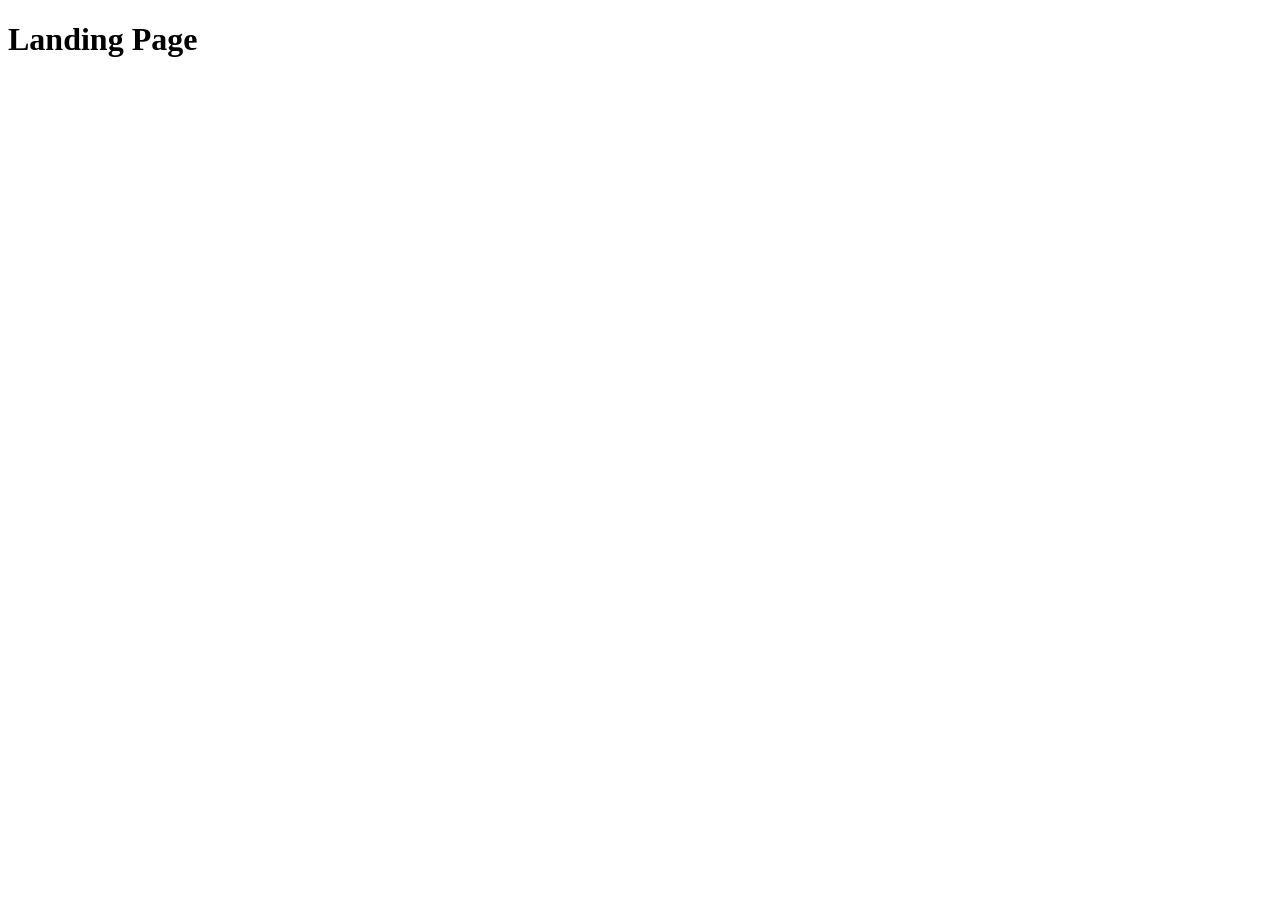
==== src/index.html @ f7d67c59 "Initial commit" ====
<!DOCTYPE html>
<html lang="en">
  <head>
    <meta charset="UTF-8">
    <meta name="viewport" content="width=device-width, initial-scale=1.0">
    <title>Miami</title>
    <link rel="stylesheet" href="./styles/main.scss">
    <script src="scripts/main.js" defer></script>
  </head>
  <body>
    <h1>Landing Page</h1>
  </body>
</html>
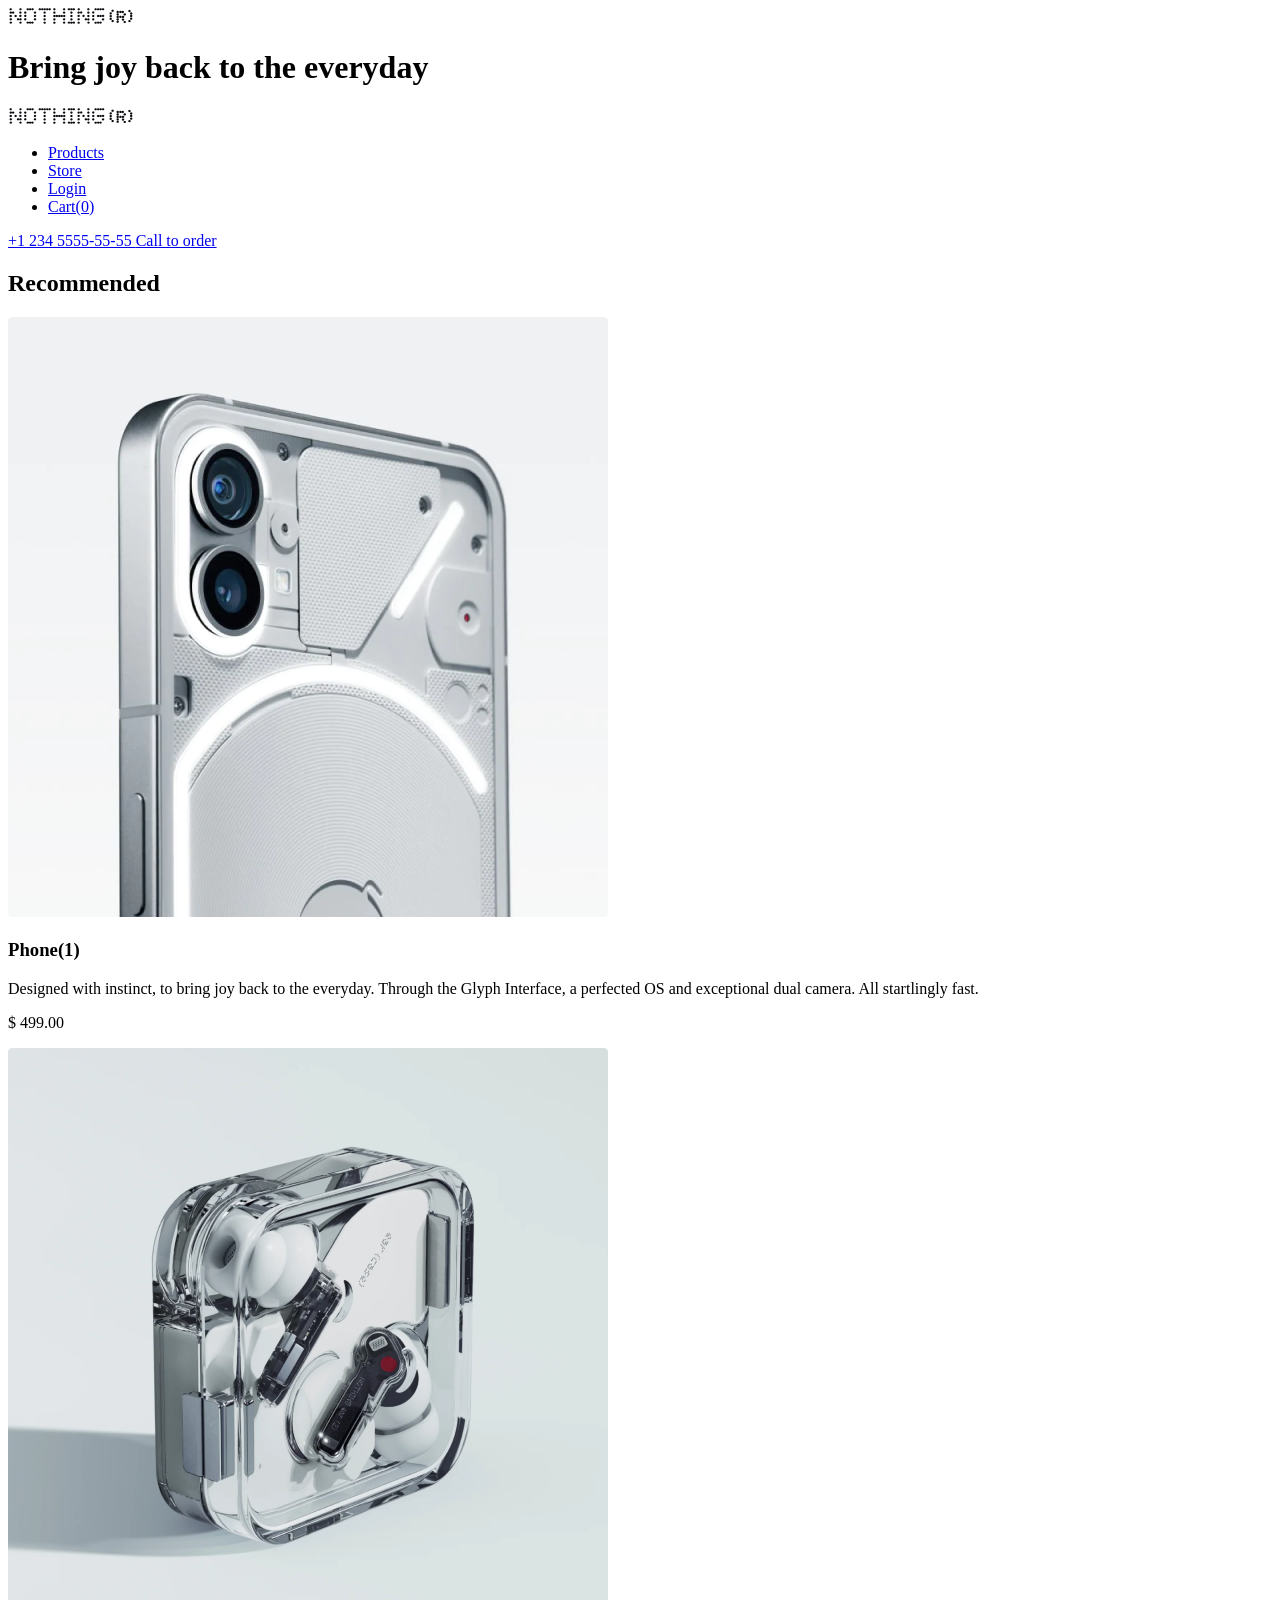
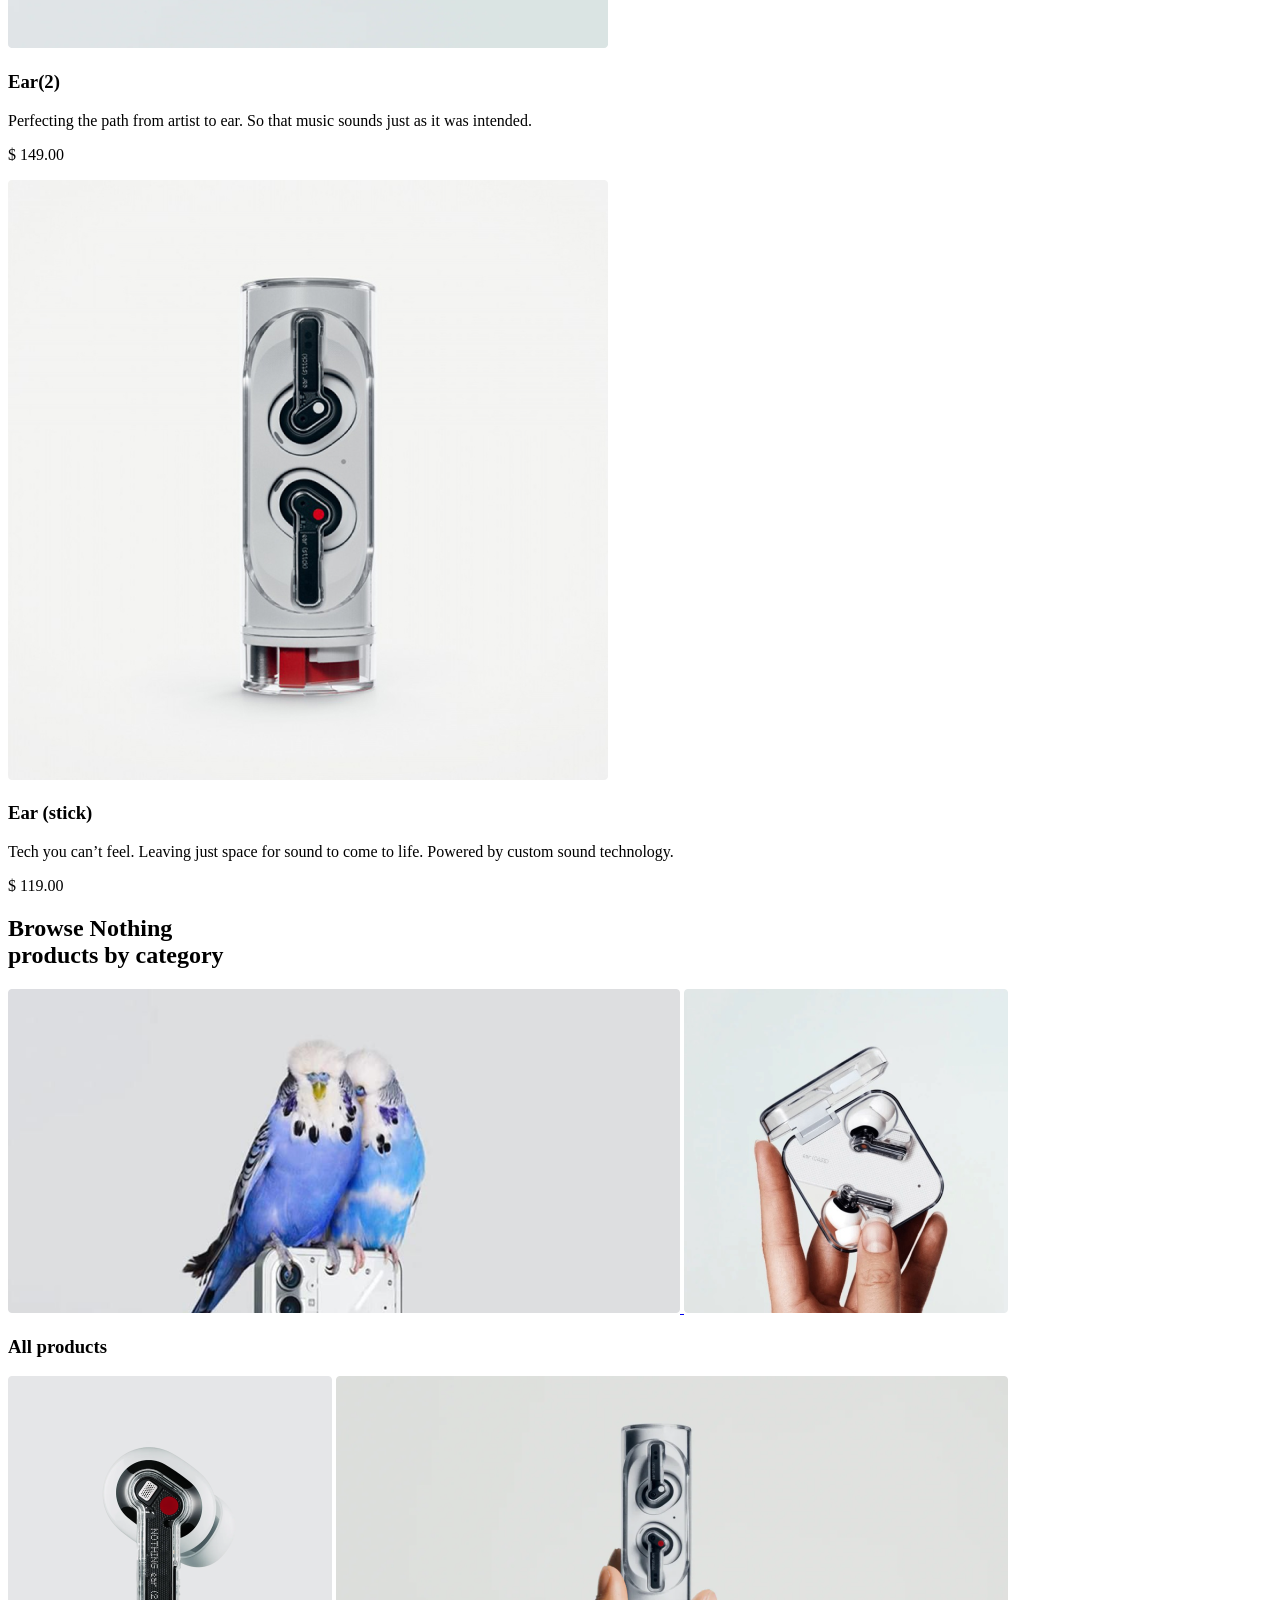
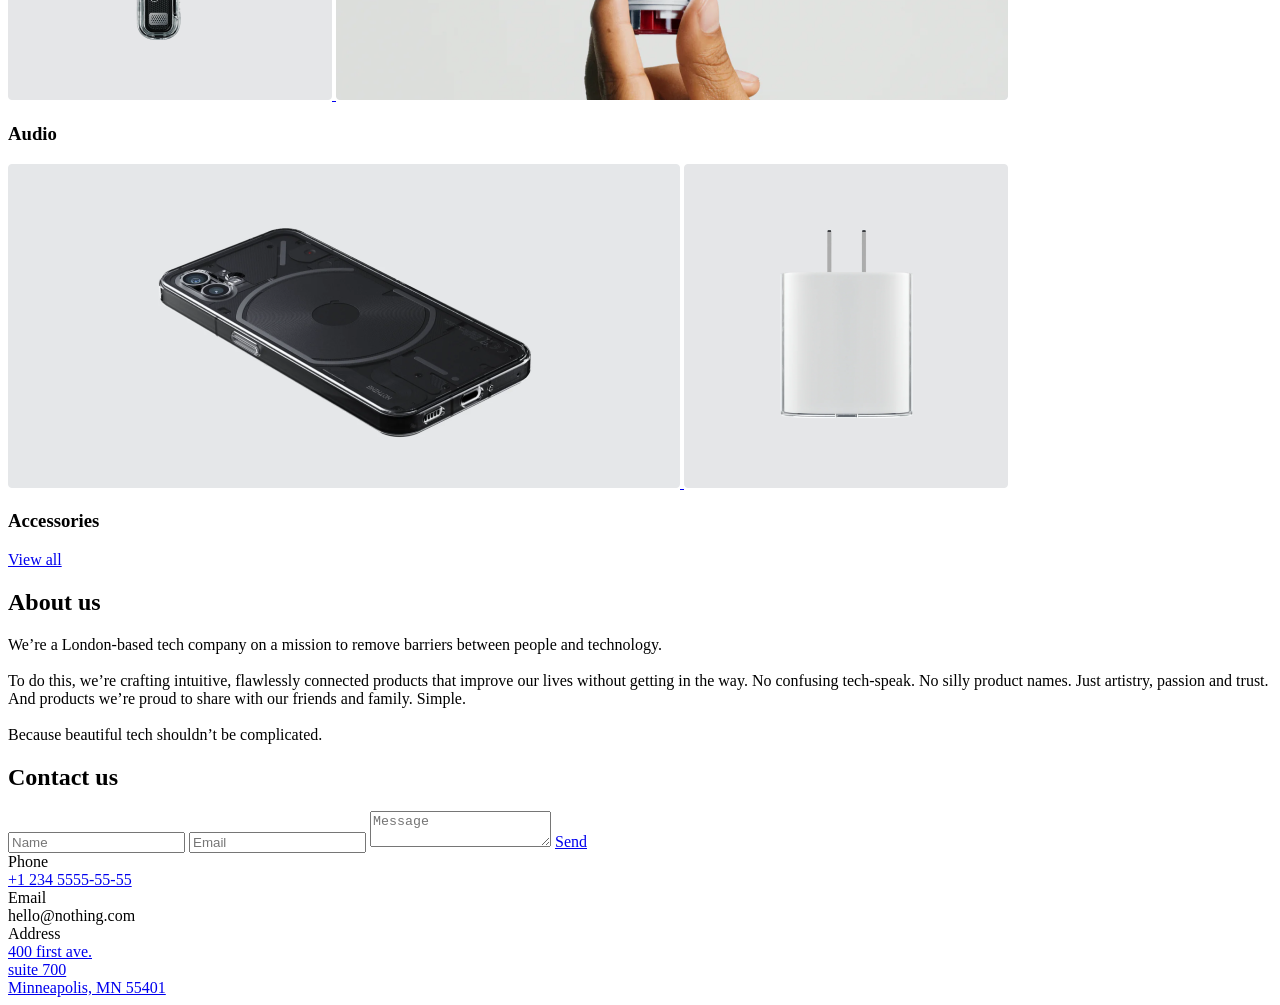
==== commit bacd9c00: "create bose-landing" ====
--- a/src/index.html
+++ b/src/index.html
@@ -1,13 +1,370 @@
-<!DOCTYPE html>
-<html lang="en">
+<!doctype html>
+<html
+  class="page"
+  lang="en"
+>
   <head>
-    <meta charset="UTF-8">
-    <meta name="viewport" content="width=device-width, initial-scale=1.0">
-    <title>Miami</title>
-    <link rel="stylesheet" href="./styles/main.scss">
-    <script src="scripts/main.js" defer></script>
+    <meta charset="UTF-8" />
+    <meta
+      name="viewport"
+      content="width=device-width, initial-scale=1.0"
+    />
+    <title>BOSE New Version</title>
+    <link
+      rel="preconnect"
+      href="https://fonts.googleapis.com"
+    />
+    <link
+      rel="preconnect"
+      href="https://fonts.gstatic.com"
+      crossorigin
+    />
+    <link
+      href="https://fonts.googleapis.com/css2?family=Space+Grotesk:wght@700&family=Space+Mono&display=swap"
+      rel="stylesheet"
+    />
+    <link
+      rel="stylesheet"
+      href="styles/style.scss"
+    />
+    <script
+      src="scripts/main.js"
+      defer
+    ></script>
   </head>
-  <body>
-    <h1>Landing Page</h1>
+  <body class="page__body">
+    <header class="header">
+      <div class="container">
+        <div class="header__content">
+          <div class="top-bar">
+            <a
+              href="#"
+              class="top-bar__logo"
+            >
+              <img
+                src="images/header-logo.png"
+                alt="BOSE logo"
+              />
+            </a>
+
+            <div class="top-bar__icons">
+              <a
+                href="#"
+                class="icon icon--phone"
+              ></a>
+              <a
+                href="#menu"
+                class="icon icon--menu"
+              ></a>
+            </div>
+          </div>
+
+          <div class="header__bottom">
+            <h1 class="header__title">Bring joy back to the everyday</h1>
+          </div>
+        </div>
+      </div>
+    </header>
+
+    <aside
+      class="page__menu menu"
+      id="menu"
+    >
+      <div class="container">
+        <div class="top-bar menu__top">
+          <a
+            href="#"
+            class="top-bar__logo"
+          >
+            <img
+              src="images/header-logo.png"
+              alt="BOSE logo"
+            />
+          </a>
+
+          <a
+            href="#"
+            class="icon icon--close"
+          ></a>
+        </div>
+        <div class="menu__bottom">
+          <nav class="nav menu__nav">
+            <ul class="nav__list">
+              <li class="nav__item">
+                <a
+                  class="nav__link"
+                  href="#recommended"
+                >
+                  Products
+                </a>
+              </li>
+              <li class="nav__item">
+                <a
+                  class="nav__link"
+                  href="#categories"
+                >
+                  Store
+                </a>
+              </li>
+              <li class="nav__item">
+                <a
+                  class="nav__link"
+                  href="#"
+                >
+                  Login
+                </a>
+              </li>
+              <li class="nav__item">
+                <a
+                  class="nav__link"
+                  href="#"
+                >
+                  Cart(0)
+                </a>
+              </li>
+            </ul>
+          </nav>
+          <a
+            href="tel:+1 234 5555-55-55"
+            class="menu__phone-number"
+          >
+            +1 234 5555-55-55
+          </a>
+          <a
+            href="tel:+1 234 5555-55-55"
+            class="menu__call-to-order"
+          >
+            Call to order
+          </a>
+        </div>
+      </div>
+    </aside>
+    <main class="main">
+      <div class="main__content">
+        <section
+          class="recommended"
+          id="recommended"
+        >
+          <div class="container">
+            <h2 class="section-title">Recommended</h2>
+            <div class="recommended__products">
+              <article class="product recommended__product">
+                <img
+                  src="images/Phone.png"
+                  alt="Phone"
+                  class="product__photo"
+                />
+                <h3 class="product__name">Phone(1)</h3>
+                <p class="product__title">
+                  Designed with instinct, to bring joy back to the everyday.
+                  Through the Glyph Interface, a perfected OS and exceptional
+                  dual camera. All startlingly fast.
+                </p>
+                <p class="product__price">$ 499.00</p>
+              </article>
+
+              <article class="product recommended__product">
+                <img
+                  src="images/Ear.png"
+                  alt="Ear"
+                  class="product__photo"
+                />
+                <h3 class="product__name">Ear(2)</h3>
+                <p class="product__title">
+                  Perfecting the path from artist to ear. So that music sounds
+                  just as it was intended.
+                </p>
+                <p class="product__price">$ 149.00</p>
+              </article>
+
+              <article class="product recommended__product">
+                <img
+                  src="images/Ear-stick.png"
+                  alt="Phone"
+                  class="product__photo"
+                />
+                <h3 class="product__name">Ear (stick)</h3>
+                <p class="product__title">
+                  Tech you can’t feel. Leaving just space for sound to come to
+                  life. Powered by custom sound technology.
+                </p>
+                <p class="product__price">$ 119.00</p>
+              </article>
+            </div>
+          </div>
+        </section>
+        <section
+          class="categories"
+          id="categories"
+        >
+          <div class="container">
+            <h2 class="section-title">
+              Browse Nothing
+              <br />
+              products by category
+            </h2>
+            <div class="categories__wrapper">
+              <article class="category">
+                <div class="category__photos">
+                  <a
+                    href="#"
+                    class="category__link category__link--wide"
+                  >
+                    <img
+                      class="category__photo"
+                      src="images/category-bird.png"
+                      alt="bird"
+                    />
+                  </a>
+                  <a
+                    href="#"
+                    class="category__link category__link--square"
+                  >
+                    <img
+                      class="category__photo"
+                      src="images/category-pods.png"
+                      alt="pods"
+                    />
+                  </a>
+                </div>
+                <h3 class="category__title">All products</h3>
+              </article>
+              <article class="category">
+                <div class="category__photos">
+                  <a
+                    href="#"
+                    class="category__link category__link--square"
+                  >
+                    <img
+                      class="category__photo"
+                      src="images/category-pod.png"
+                      alt="Pod"
+                    />
+                  </a>
+                  <a
+                    href="#"
+                    class="category__link category__link--wide"
+                  >
+                    <img
+                      class="category__photo"
+                      src="images/category-pods-2.png"
+                      alt="Pods2"
+                    />
+                  </a>
+                </div>
+                <h3 class="category__title">Audio</h3>
+              </article>
+              <article class="category">
+                <div class="category__photos">
+                  <a
+                    href="#"
+                    class="category__link category__link--wide"
+                  >
+                    <img
+                      class="category__photo"
+                      src="images/category-tel.png"
+                      alt="."
+                    />
+                  </a>
+                  <a
+                    href="#"
+                    class="category__link category__link--square"
+                  >
+                    <img
+                      class="category__photo"
+                      src="images/category-bl.png"
+                      alt="."
+                    />
+                  </a>
+                </div>
+                <h3 class="category__title">Accessories</h3>
+              </article>
+            </div>
+            <a
+              class="category__button"
+              href="#"
+            >
+              View all
+            </a>
+          </div>
+          <div class="category__bg-photo"></div>
+        </section>
+
+        <section
+          class="about container"
+          id="about"
+        >
+          <h2 class="about__title section-title">About us</h2>
+          <p class="about__content">
+            We’re a London-based tech company on a mission to remove barriers
+            between people and technology.
+            <br />
+            <br />
+            To do this, we’re crafting intuitive, flawlessly connected products
+            that improve our lives without getting in the way. No confusing
+            tech-speak. No silly product names. Just artistry, passion and
+            trust. And products we’re proud to share with our friends and
+            family. Simple.
+            <br />
+            <br />
+            Because beautiful tech shouldn’t be complicated.
+          </p>
+        </section>
+        <section class="contacts container">
+          <h2 class="contacts__title section-title">Contact us</h2>
+          <div class="contacts__form">
+            <input
+              type="text"
+              class="contacts__input contacts__input-name"
+              placeholder="Name"
+            />
+            <input
+              type="email"
+              class="contacts__input contacts__input-email"
+              placeholder="Email"
+            />
+            <textarea
+              class="contacts__input contacts__input-textarea"
+              placeholder="Message"
+            ></textarea>
+
+            <a
+              href="#"
+              class="contacts__button"
+            >
+              Send
+            </a>
+          </div>
+          <div class="contacts__cont">
+            <div class="contacts__cont-title">Phone</div>
+            <a
+              href="tel:+1 234 5555-55-55"
+              class="contacts__cont-subtitle"
+            >
+              +1 234 5555-55-55
+            </a>
+            <div class="contacts__cont-title">Email</div>
+            <a class="contacts__cont-subtitle">hello@nothing.com</a>
+            <div
+              href=""
+              class="contacts__cont-title"
+            >
+              Address
+            </div>
+            <a
+              href="https://maps.app.goo.gl/ExptDHF6XNTPPi5L7"
+              class="contacts__cont-subtitle"
+            >
+              400 first ave.
+              <br />
+              suite 700
+              <br />
+              Minneapolis, MN 55401
+            </a>
+          </div>
+        </section>
+      </div>
+    </main>
+    <footer class="footer"></footer>
   </body>
 </html>
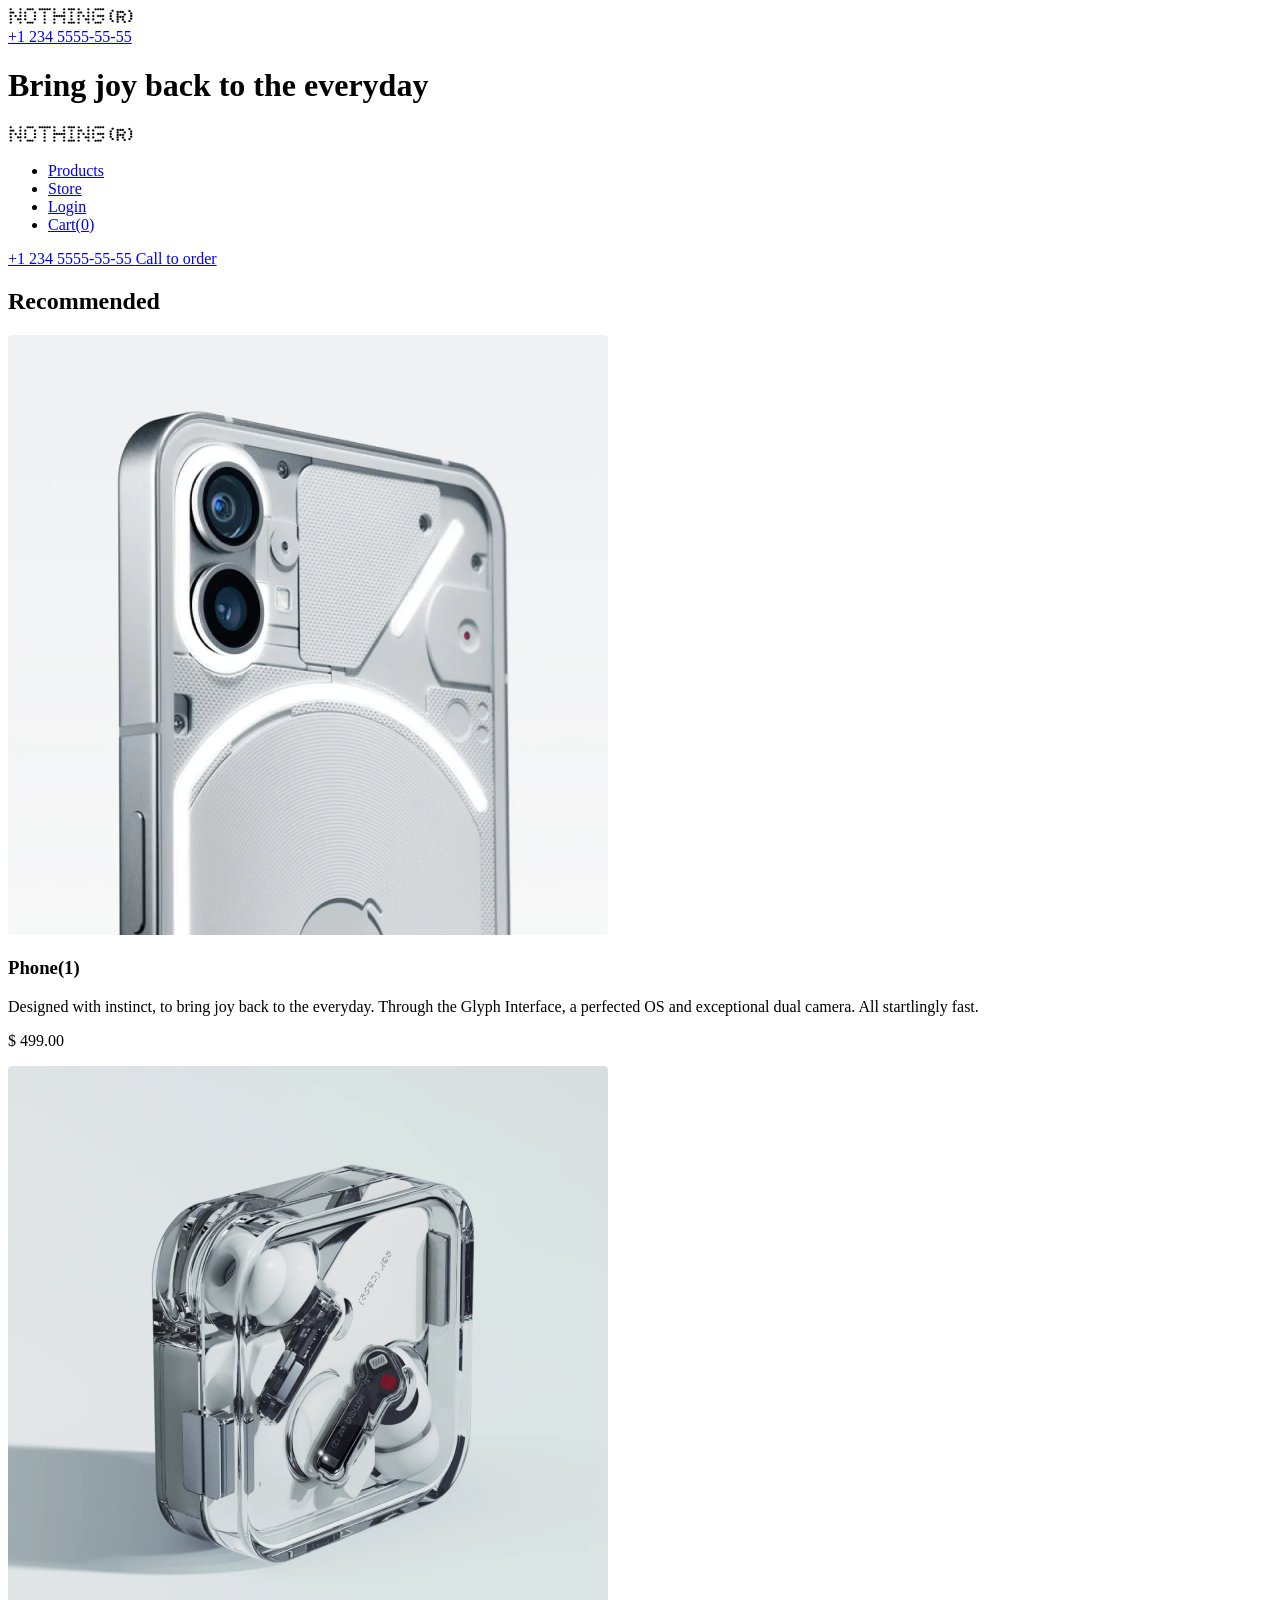
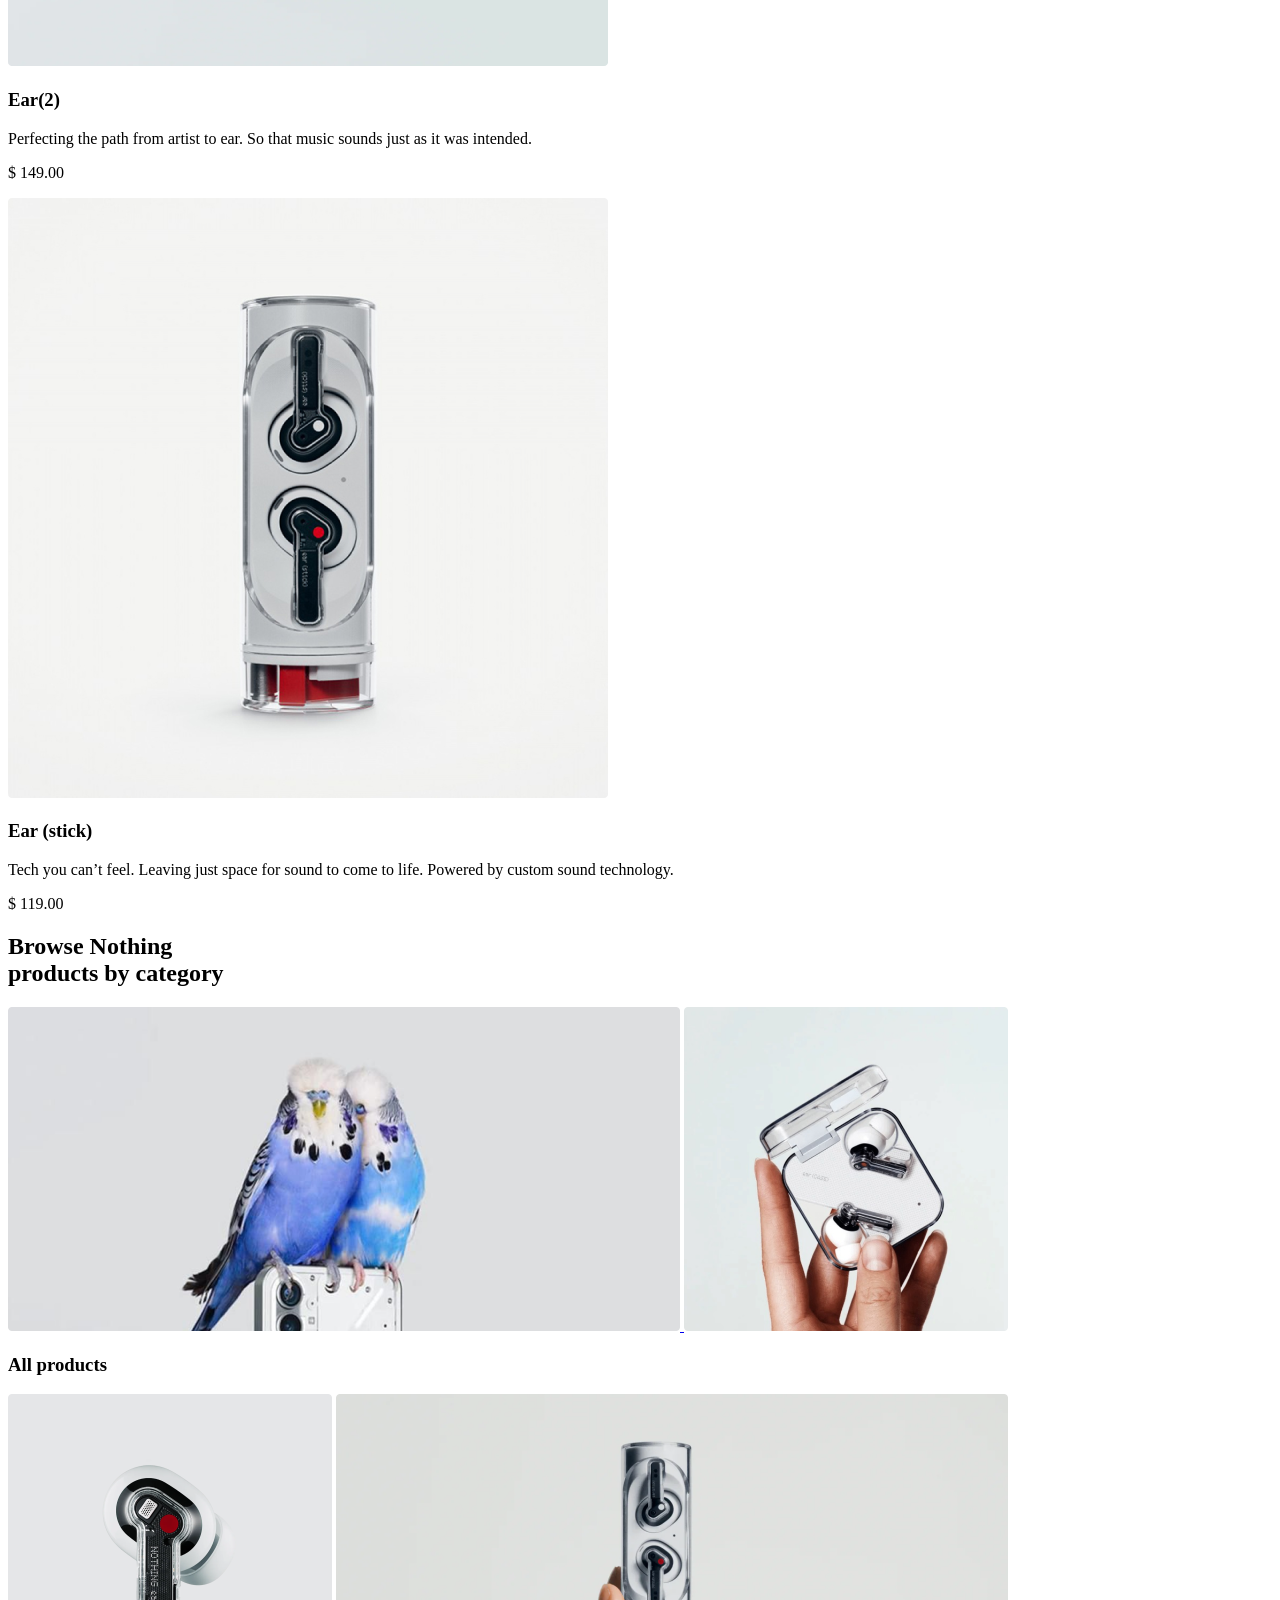
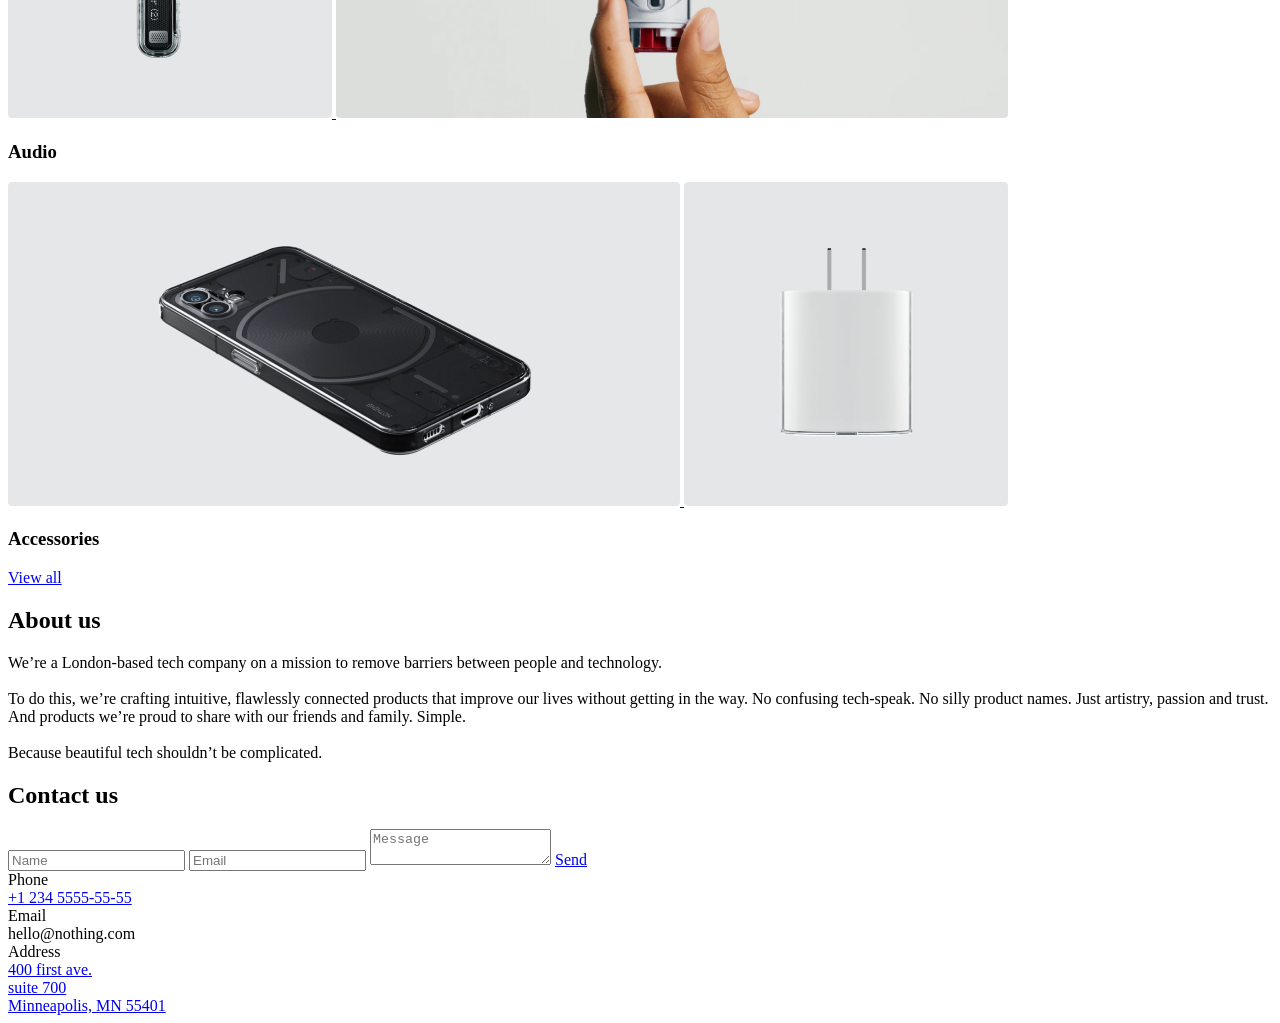
==== commit e3484804: "add solution" ====
--- a/src/index.html
+++ b/src/index.html
@@ -37,25 +37,13 @@
       <div class="container">
         <div class="header__content">
           <div class="top-bar">
-            <a
-              href="#"
-              class="top-bar__logo"
-            >
-              <img
-                src="images/header-logo.png"
-                alt="BOSE logo"
-              />
+            <a href="#" class="top-bar__logo">
+              <img src="images/header-logo.png" alt="BOSE logo"/>
             </a>
 
             <div class="top-bar__icons">
-              <a
-                href="#"
-                class="icon icon--phone"
-              ></a>
-              <a
-                href="#menu"
-                class="icon icon--menu"
-              ></a>
+              <a href="tel:+1 234 5555-55-55" class="icon icon--phone"><span class="phone-number">+1 234 5555-55-55</span></a>
+              <a href="#menu" class="icon icon--menu"></a>
             </div>
           </div>
 
@@ -338,20 +326,20 @@
           <div class="contacts__cont">
             <div class="contacts__cont-title">Phone</div>
             <a
+              target="_blank"
               href="tel:+1 234 5555-55-55"
               class="contacts__cont-subtitle"
             >
               +1 234 5555-55-55
             </a>
             <div class="contacts__cont-title">Email</div>
-            <a class="contacts__cont-subtitle">hello@nothing.com</a>
-            <div
-              href=""
-              class="contacts__cont-title"
-            >
+            <a
+              target="_blank"
+              class="contacts__cont-subtitle">hello@nothing.com</a><div class="contacts__cont-title">
               Address
             </div>
             <a
+              target="_blank"
               href="https://maps.app.goo.gl/ExptDHF6XNTPPi5L7"
               class="contacts__cont-subtitle"
             >
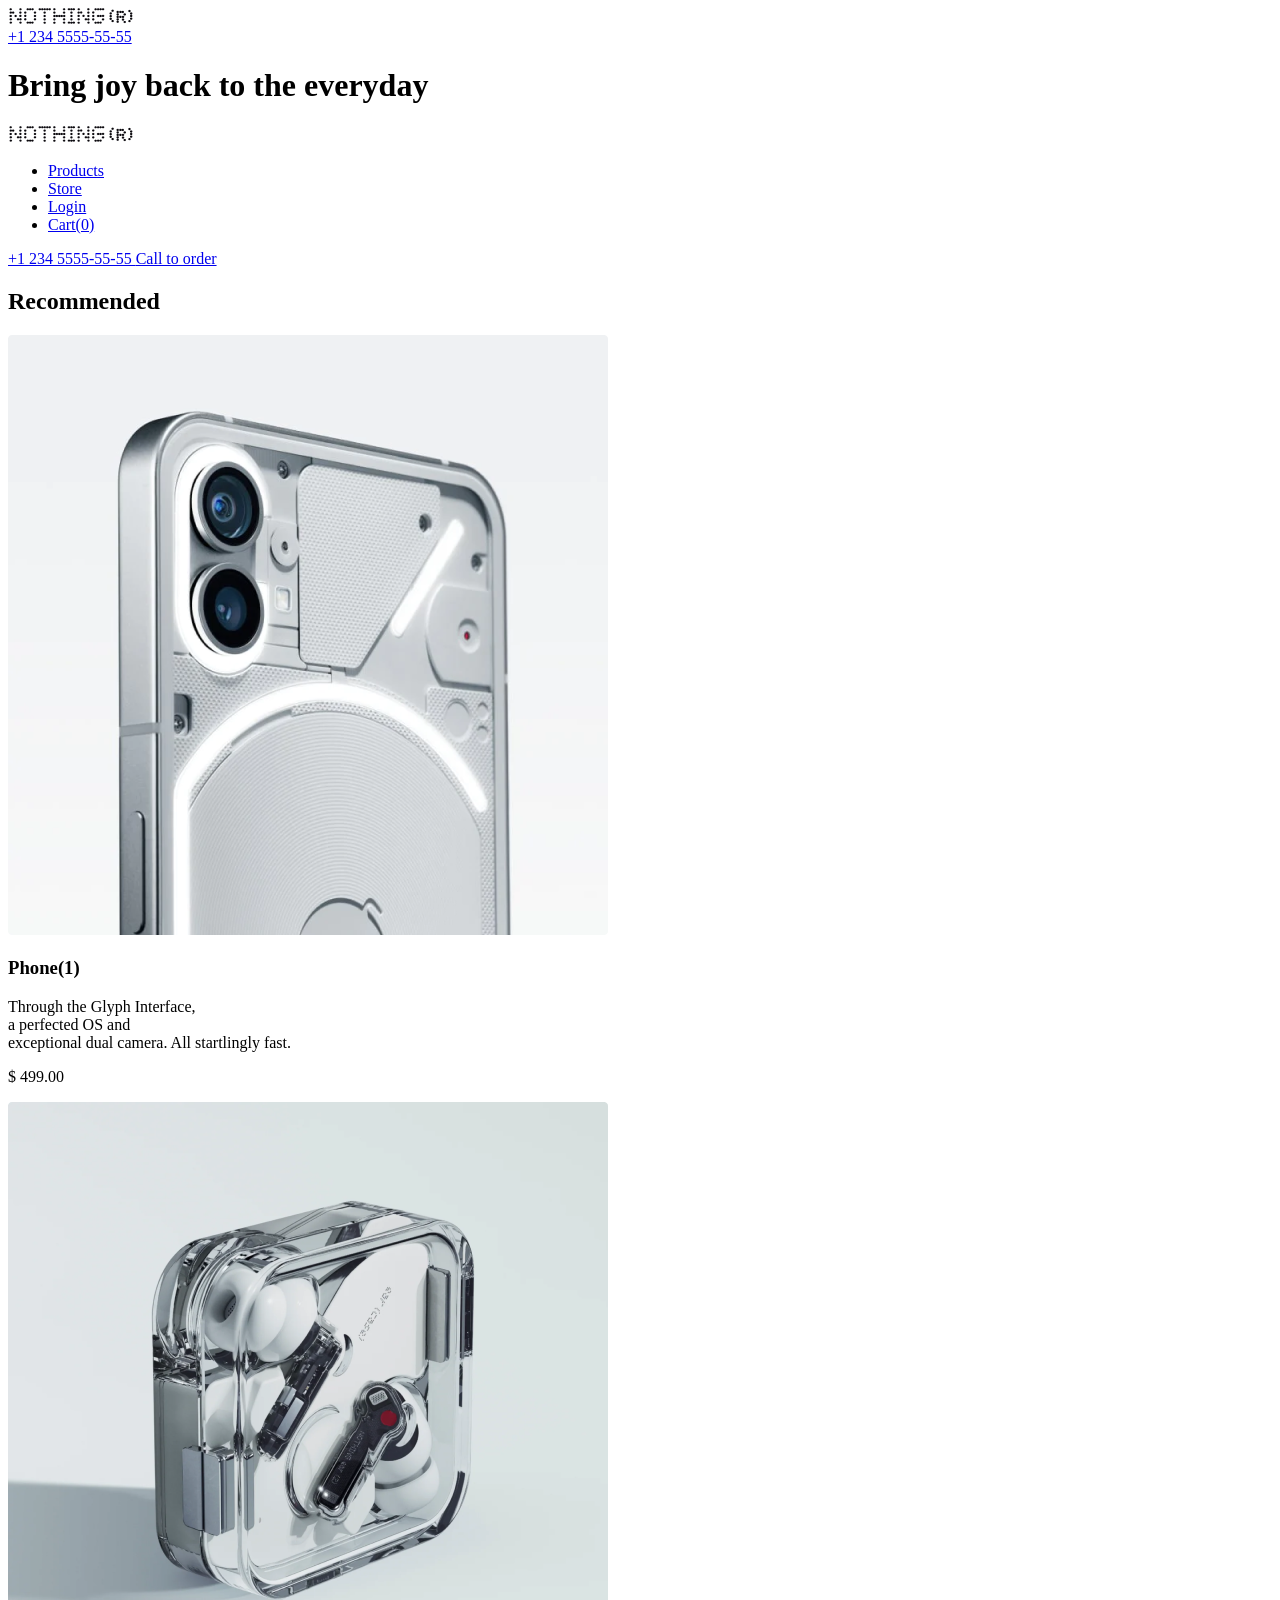
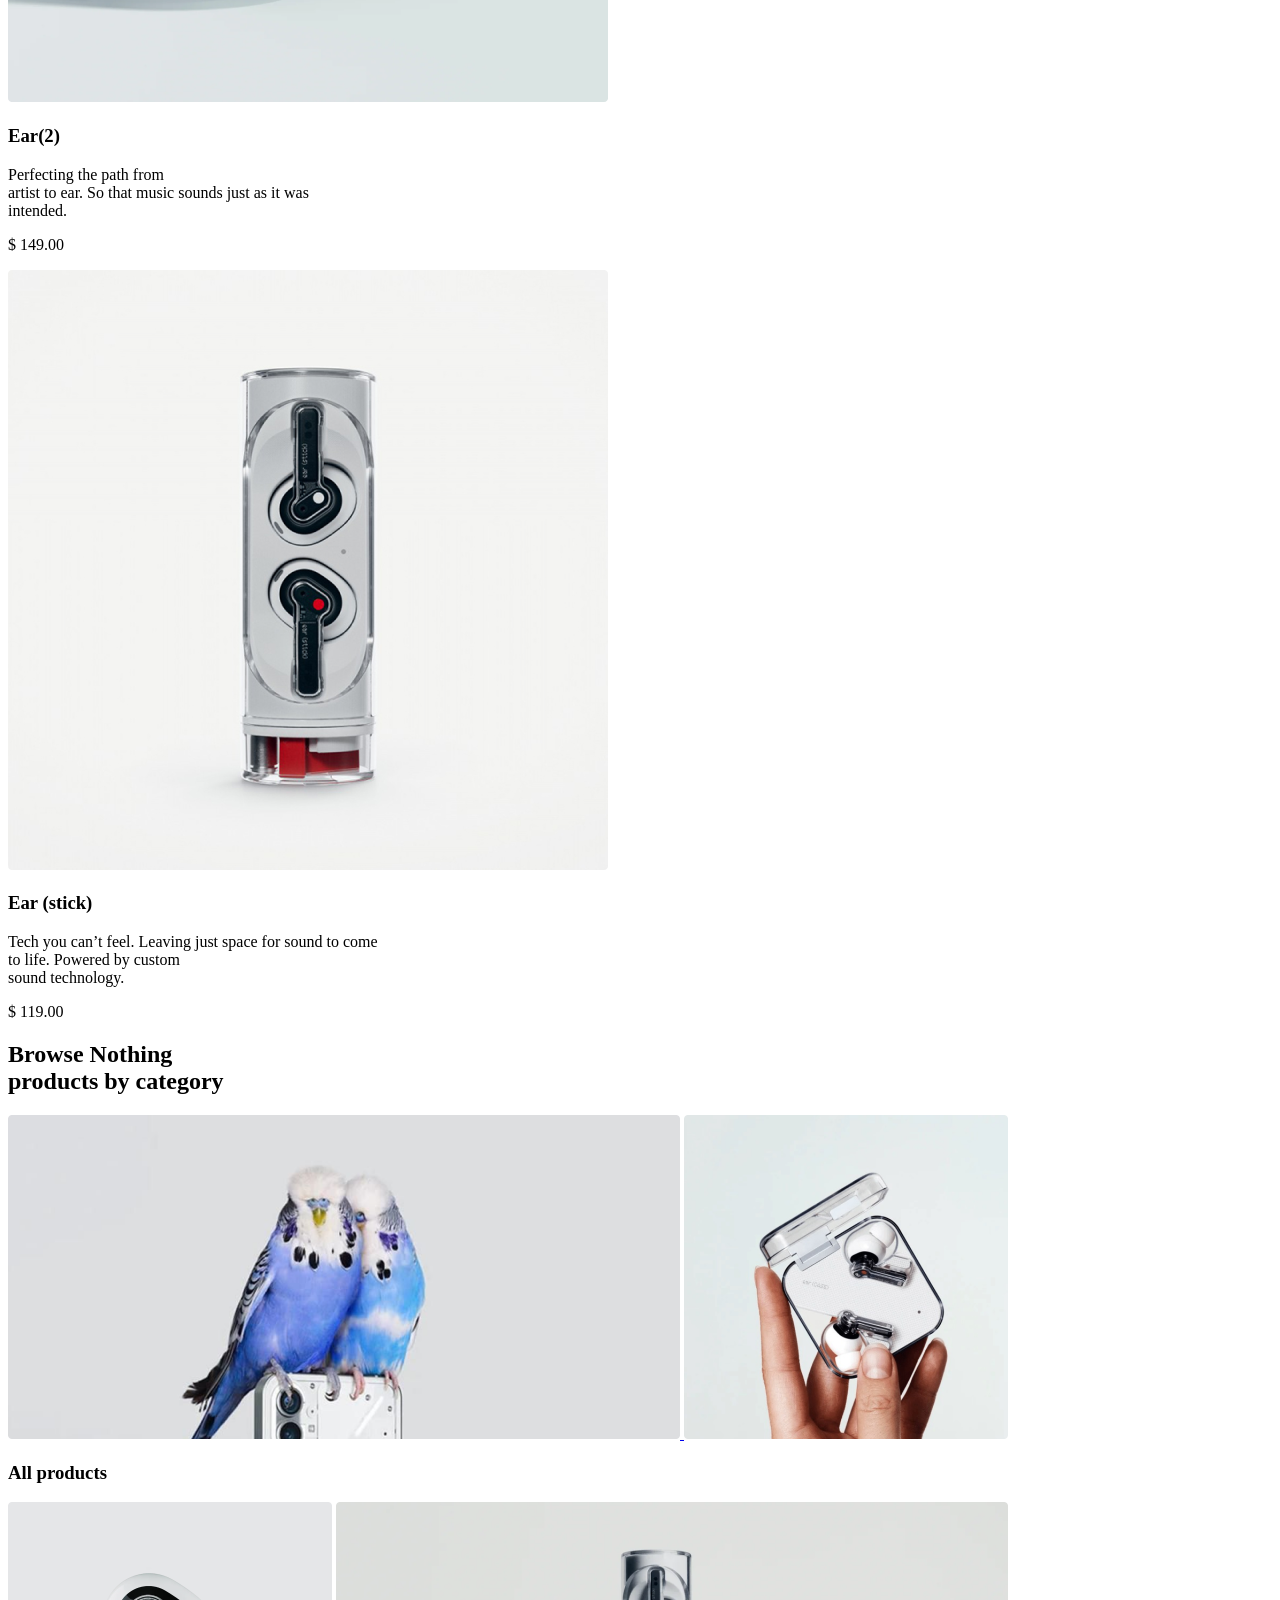
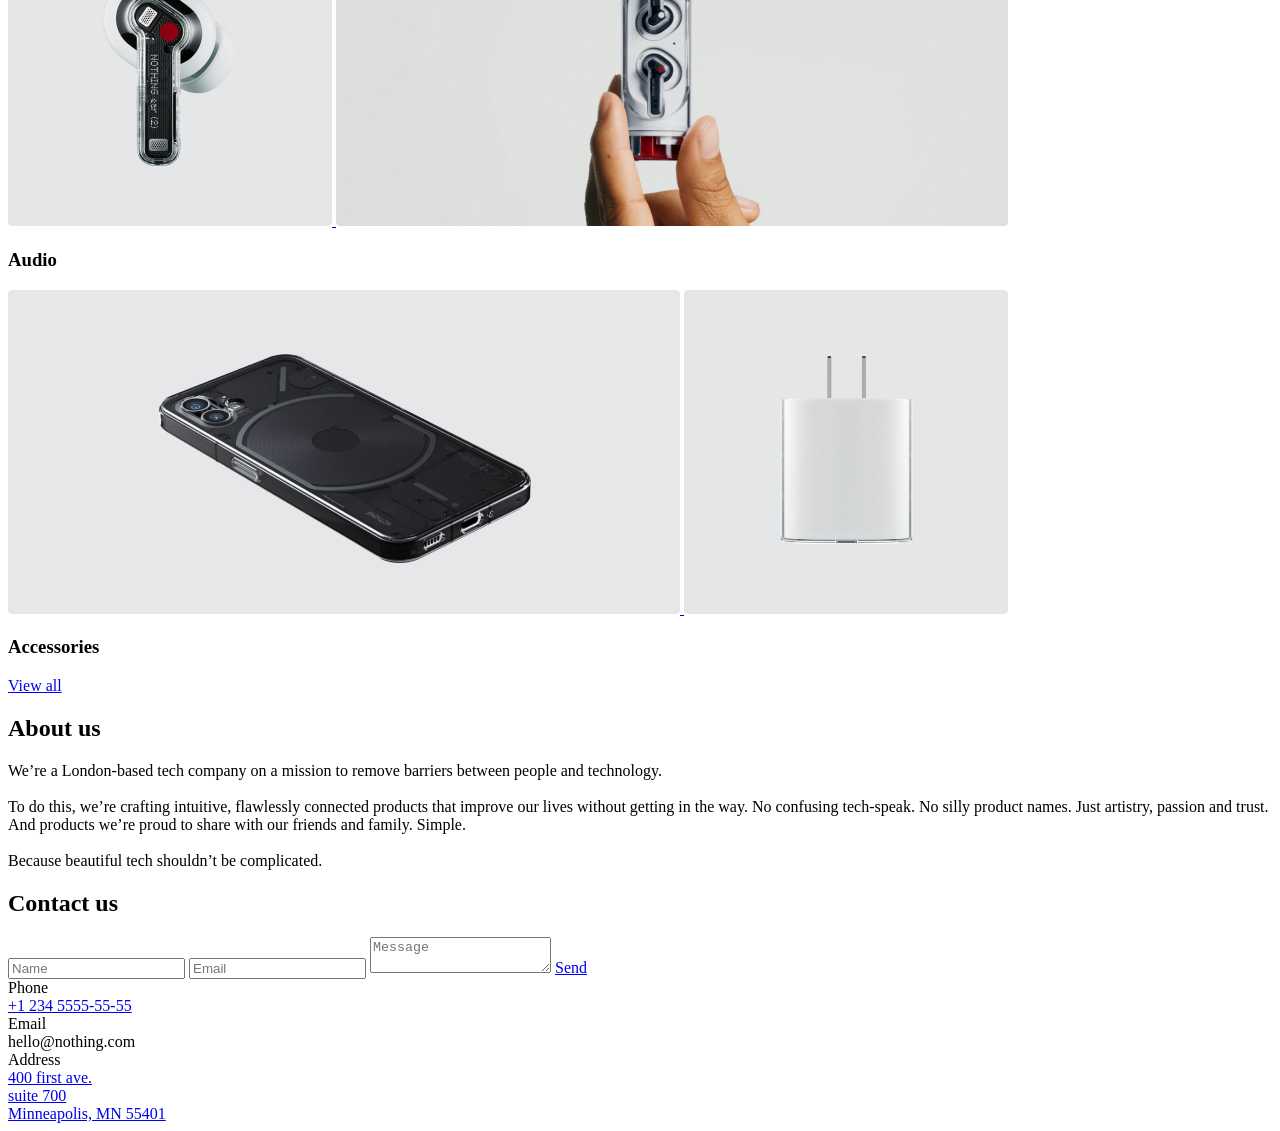
==== commit 6535ccf3: "sol3" ====
--- a/src/index.html
+++ b/src/index.html
@@ -10,25 +10,13 @@
       content="width=device-width, initial-scale=1.0"
     />
     <title>BOSE New Version</title>
-    <link
-      rel="preconnect"
-      href="https://fonts.googleapis.com"
-    />
-    <link
-      rel="preconnect"
-      href="https://fonts.gstatic.com"
-      crossorigin
-    />
-    <link
-      href="https://fonts.googleapis.com/css2?family=Space+Grotesk:wght@700&family=Space+Mono&display=swap"
-      rel="stylesheet"
-    />
-    <link
-      rel="stylesheet"
-      href="styles/style.scss"
-    />
-    <script
-      src="scripts/main.js"
+    <link rel="preconnect" href="https://fonts.googleapis.com"/>
+    <link rel="preconnect" href="https://fonts.gstatic.com" crossorigin/>
+    <link href="https://fonts.googleapis.com/css2?family=Space+Grotesk:wght@700&family=Space+Mono&display=swap" rel="stylesheet"/>
+    <link href="https://fonts.googleapis.com/css2?family=Inter:ital,opsz,wght@0,14..32,700;1,14..32,700&display=swap" rel="stylesheet">
+    <link rel="icon" href="images/header-logo.png" type="image/png">
+    <link rel="stylesheet" href="styles/style.scss"/>
+    <script src="scripts/main.js"
       defer
     ></script>
   </head>
@@ -144,8 +132,7 @@
                 />
                 <h3 class="product__name">Phone(1)</h3>
                 <p class="product__title">
-                  Designed with instinct, to bring joy back to the everyday.
-                  Through the Glyph Interface, a perfected OS and exceptional
+                  Through the Glyph Interface, <br> a perfected OS and <br> exceptional
                   dual camera. All startlingly fast.
                 </p>
                 <p class="product__price">$ 499.00</p>
@@ -159,8 +146,8 @@
                 />
                 <h3 class="product__name">Ear(2)</h3>
                 <p class="product__title">
-                  Perfecting the path from artist to ear. So that music sounds
-                  just as it was intended.
+                  Perfecting the path from <br> artist to ear. So that music sounds
+                  just as it was <br> intended.
                 </p>
                 <p class="product__price">$ 149.00</p>
               </article>
@@ -173,8 +160,8 @@
                 />
                 <h3 class="product__name">Ear (stick)</h3>
                 <p class="product__title">
-                  Tech you can’t feel. Leaving just space for sound to come to
-                  life. Powered by custom sound technology.
+                  Tech you can’t feel. Leaving just space for sound to come <br> to
+                  life. Powered by custom <br> sound technology.
                 </p>
                 <p class="product__price">$ 119.00</p>
               </article>
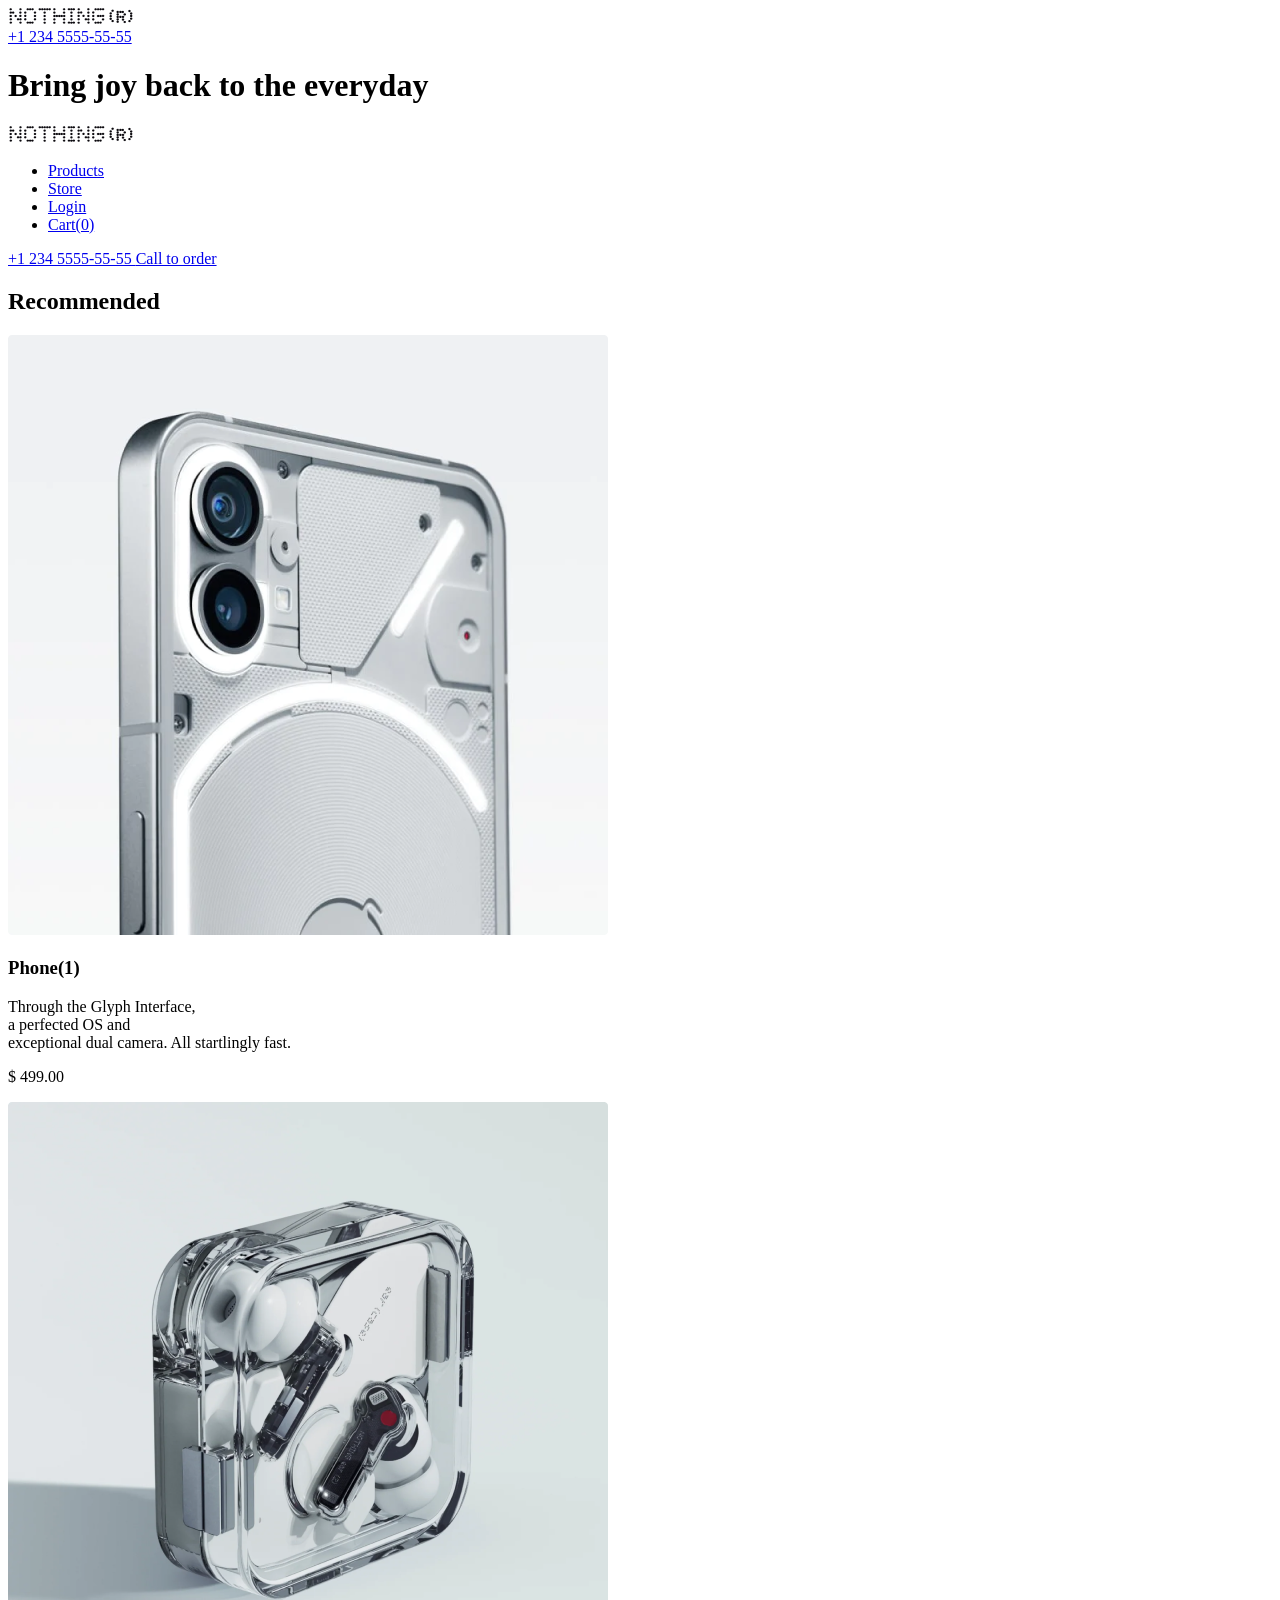
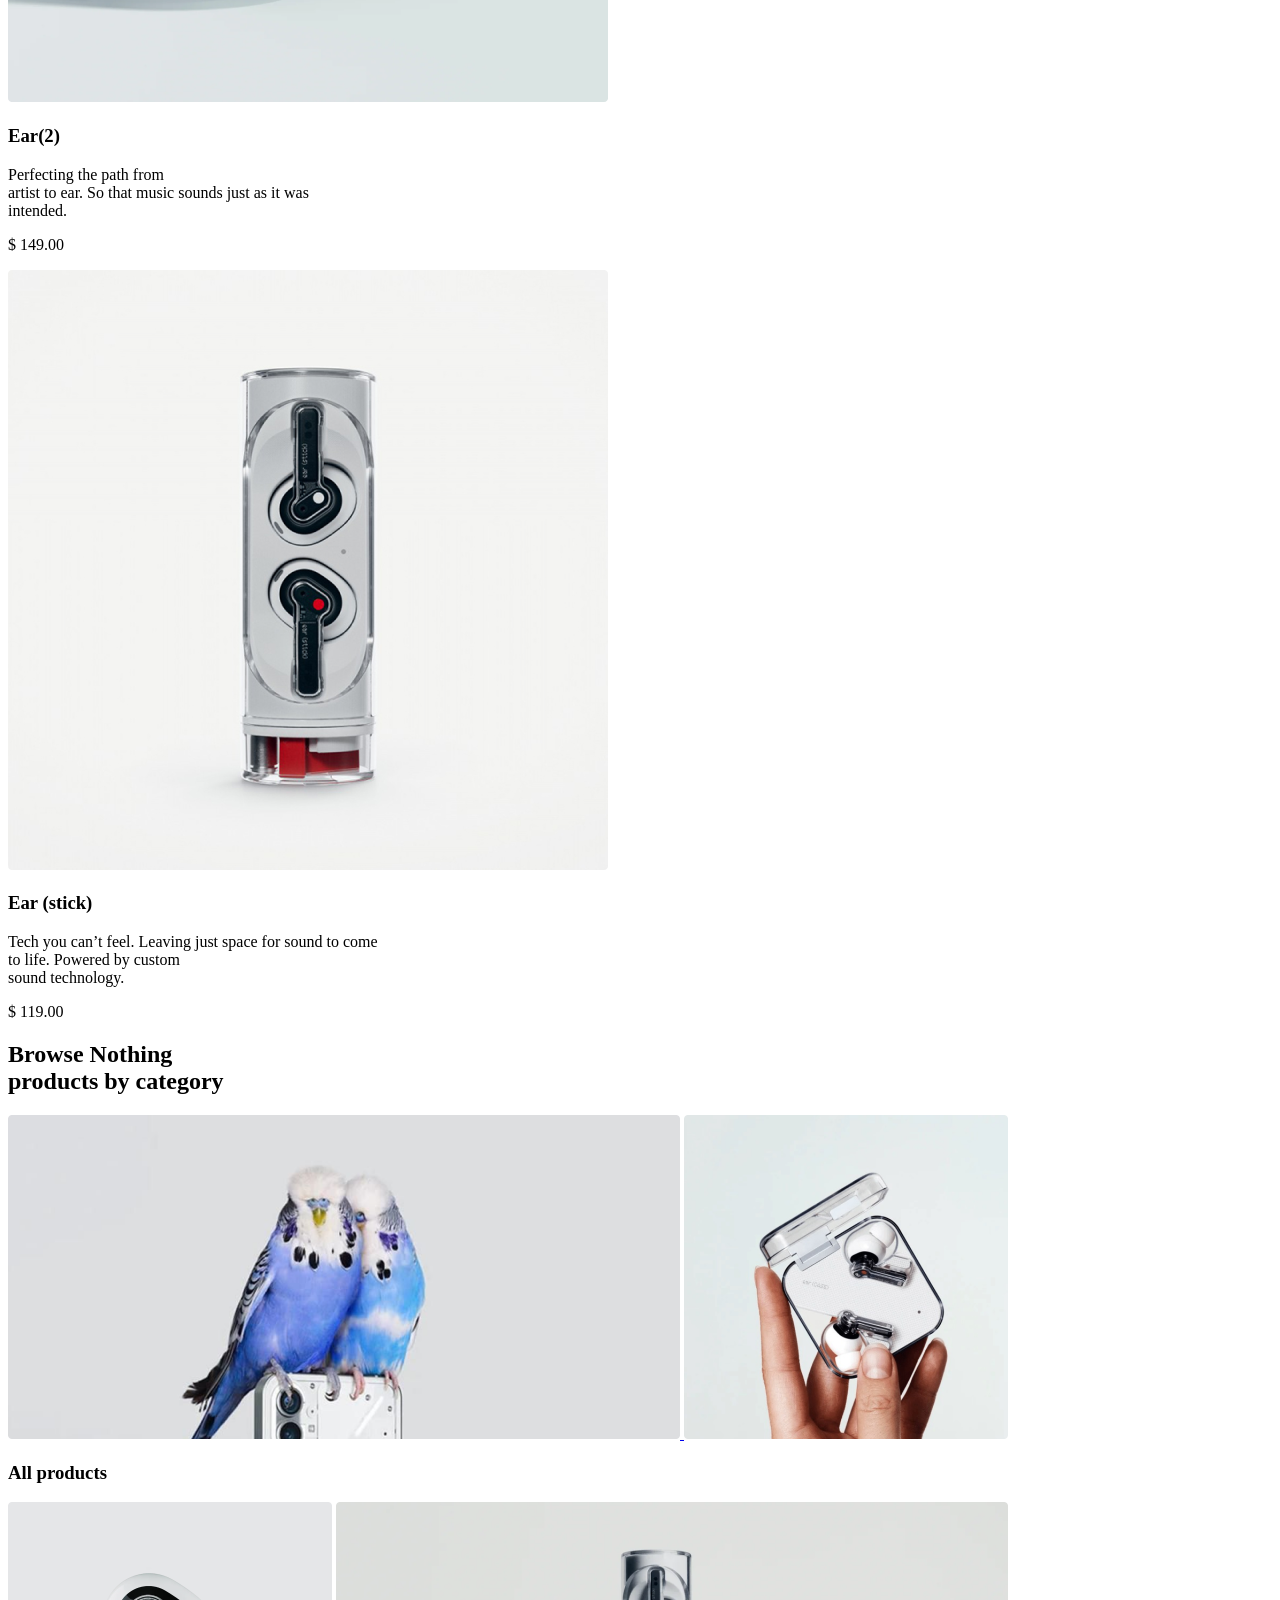
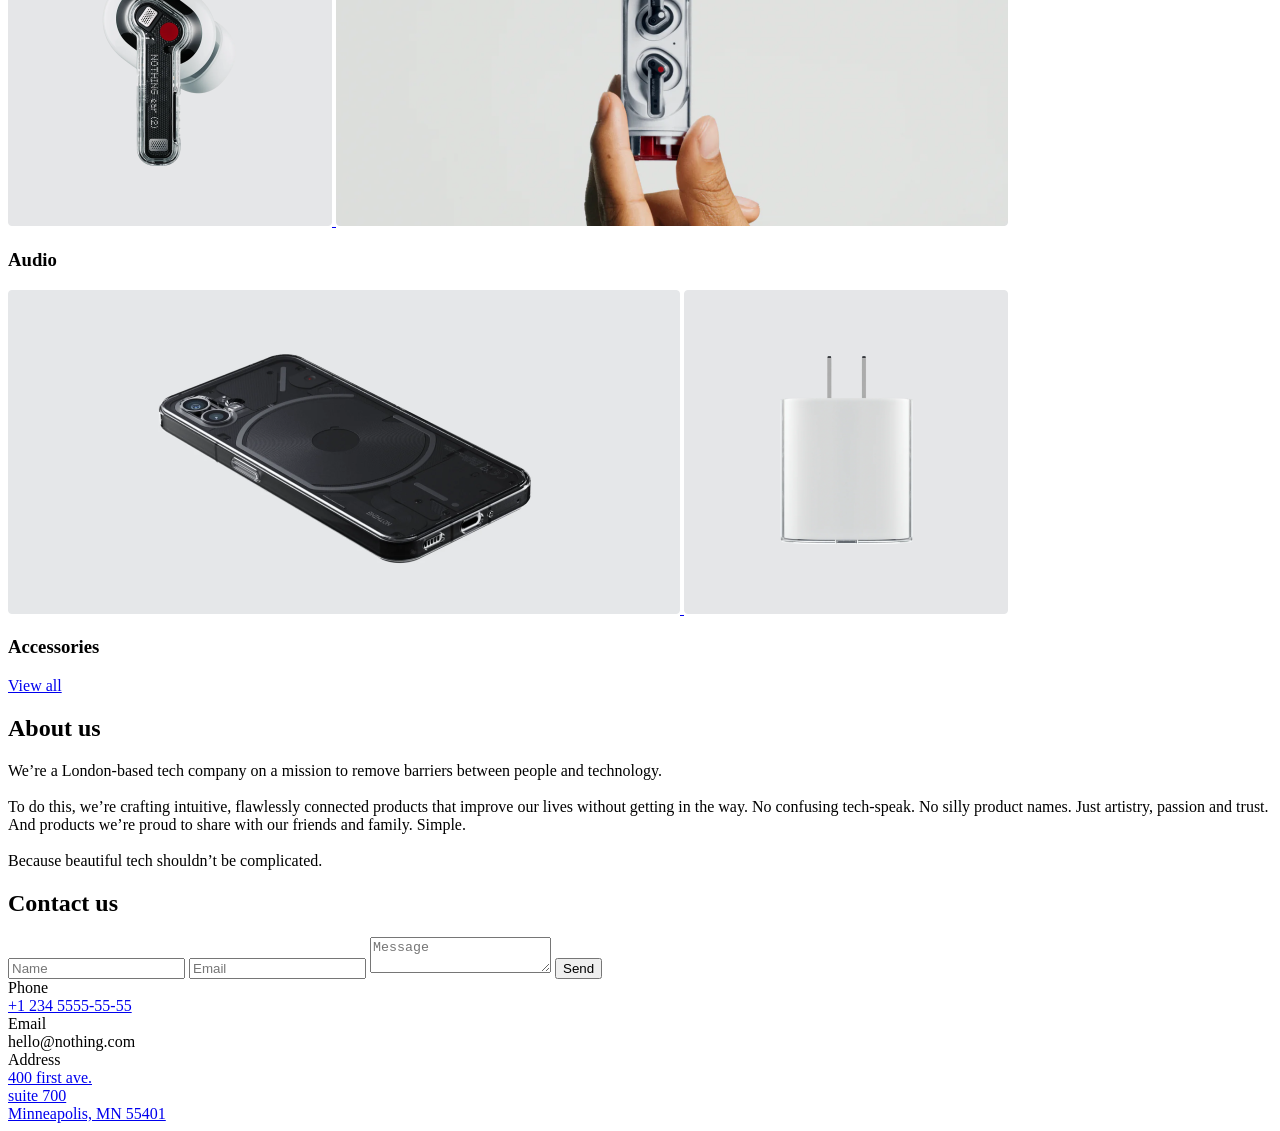
==== commit a1f9238b: "sol4" ====
--- a/src/index.html
+++ b/src/index.html
@@ -287,7 +287,7 @@
         </section>
         <section class="contacts container">
           <h2 class="contacts__title section-title">Contact us</h2>
-          <div class="contacts__form">
+          <form id="myForm" class="contacts__form">
             <input
               type="text"
               class="contacts__input contacts__input-name"
@@ -303,13 +303,13 @@
               placeholder="Message"
             ></textarea>
 
-            <a
+            <button
               href="#"
               class="contacts__button"
             >
               Send
-            </a>
-          </div>
+            </button>
+          </form>
           <div class="contacts__cont">
             <div class="contacts__cont-title">Phone</div>
             <a
